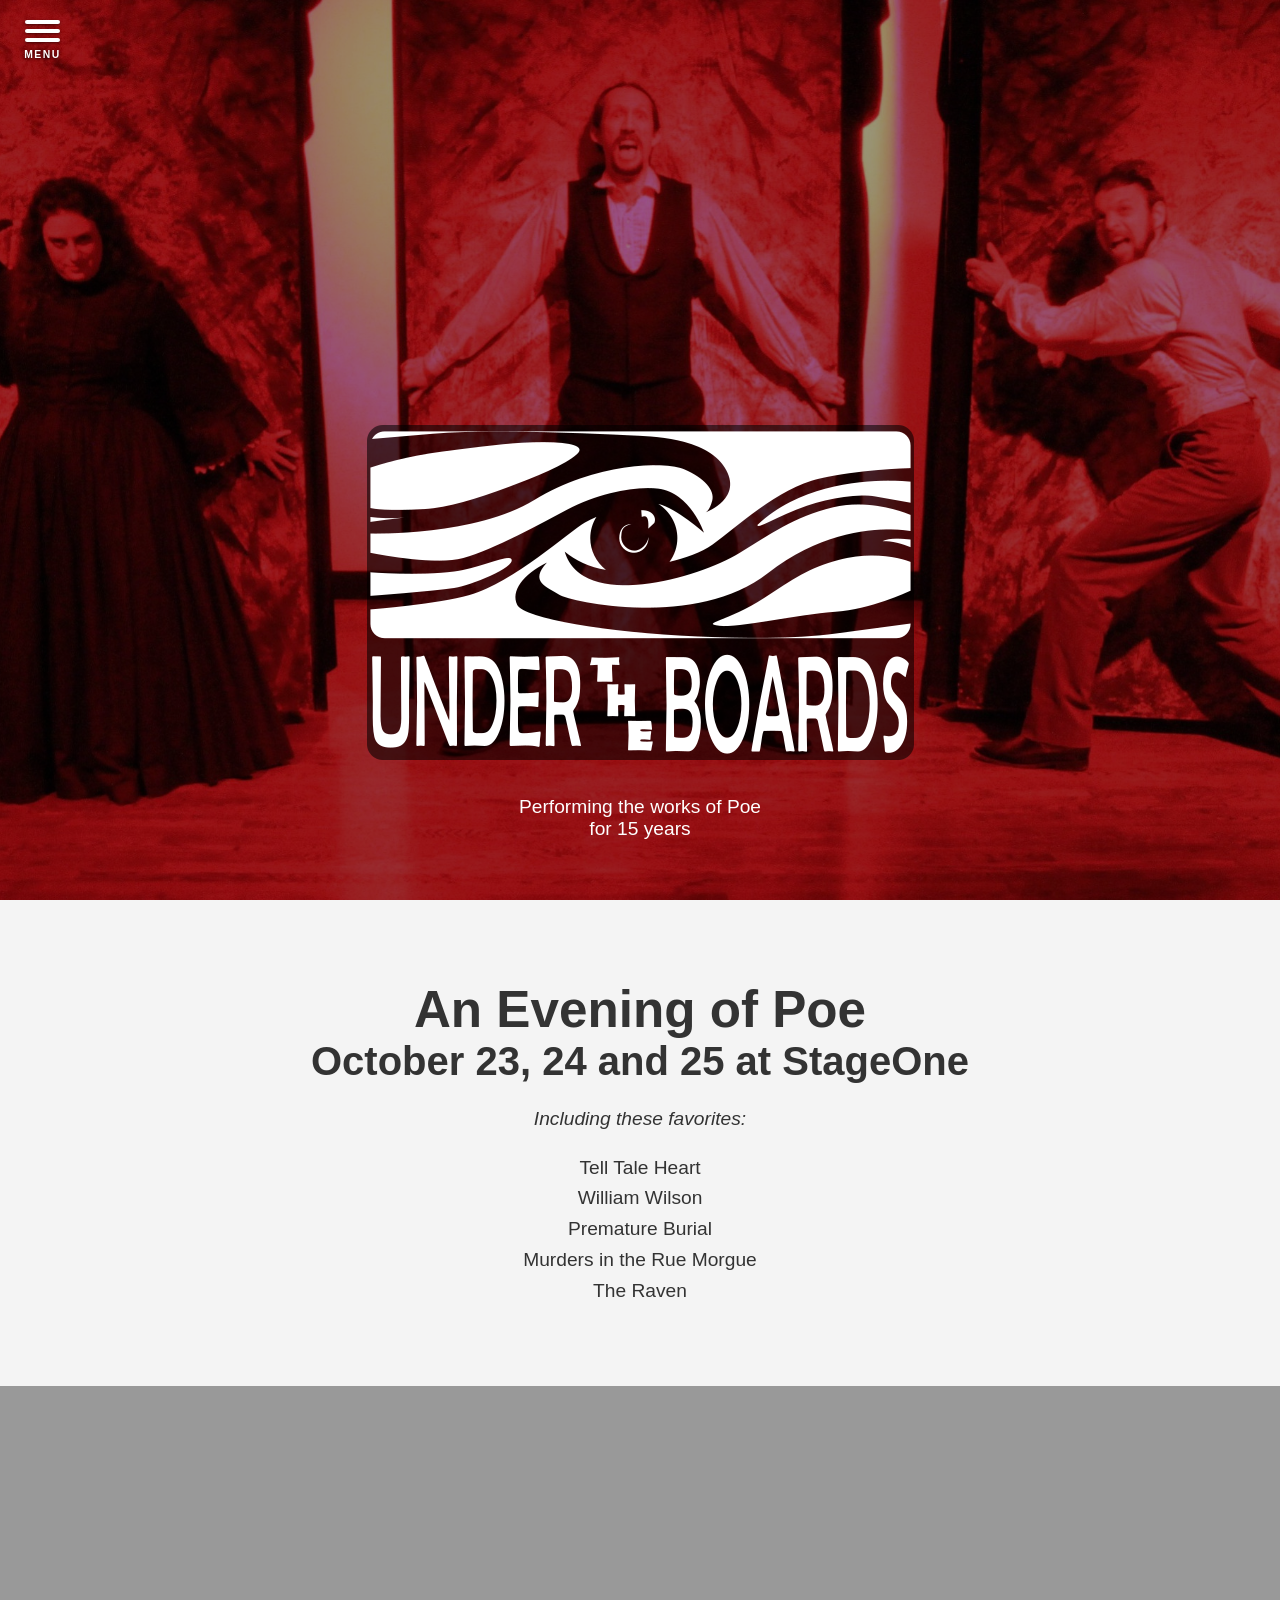
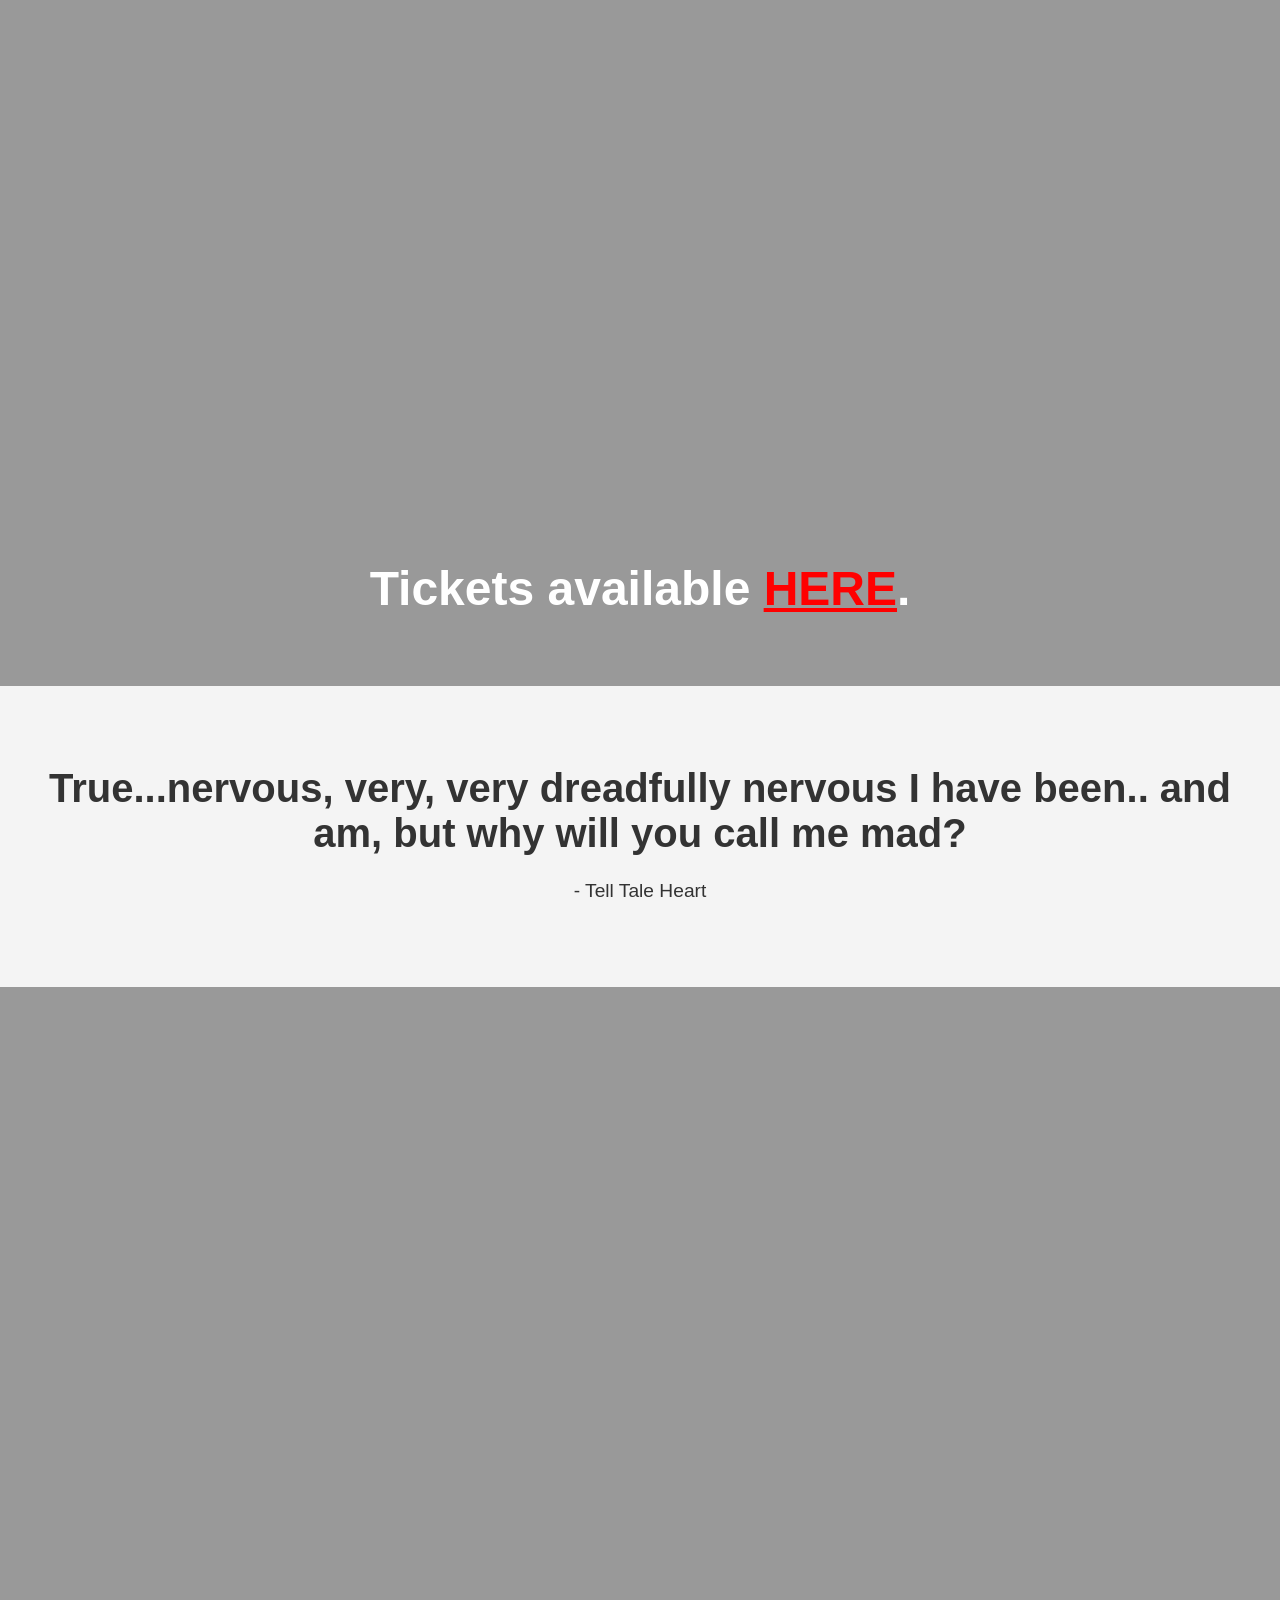
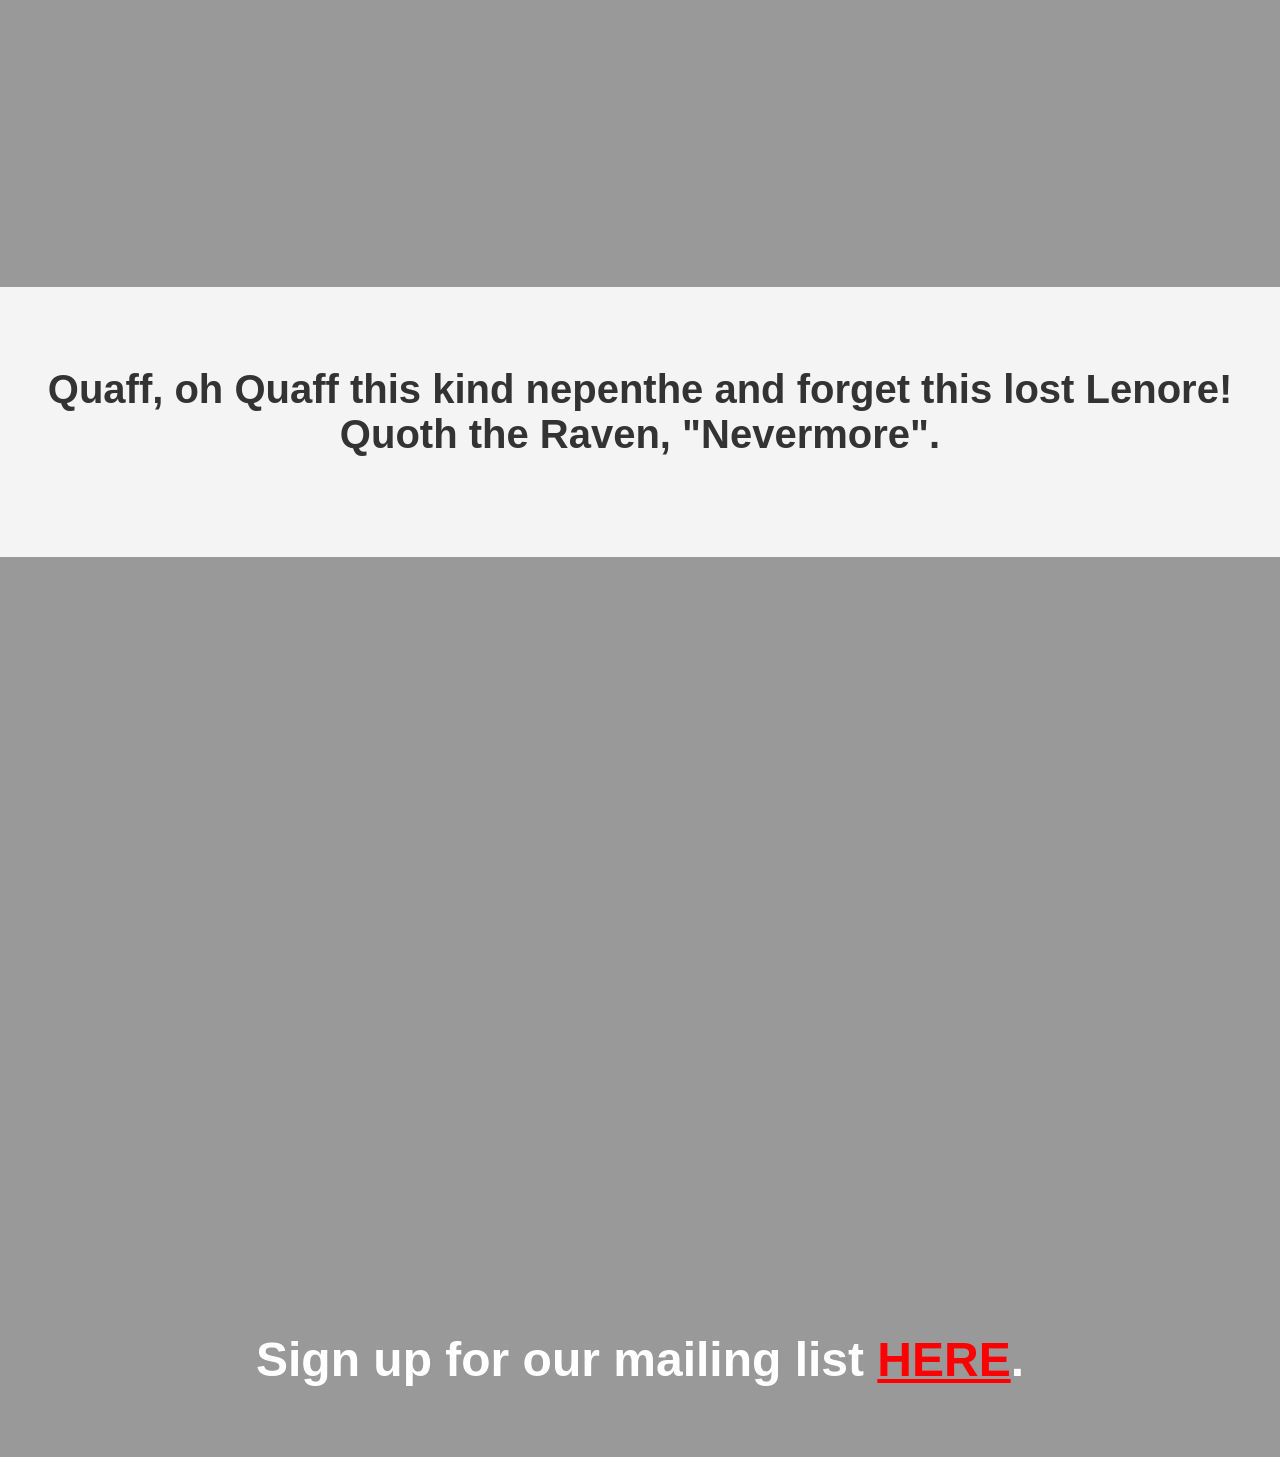
==== index.html @ fdffa173 "Update index.html" ====
<!DOCTYPE html>
<html lang="en">
<head>
    <meta charset="UTF-8">
    <meta name="viewport" content="width=device-width, initial-scale=1.0">
    <title>Under the Boards</title>
    <link rel="stylesheet" href="style.css">
</head>
<body>


    <!-- Hamburger Menu Button -->
    <div class="menu-btn" id="menuBtn">
        <div class="bar1"></div>
        <div class="bar2"></div>
        <div class="bar3"></div>
        <span class="menu-label">MENU</span>
        
    </div>

    <!-- Navigation Overlay -->
    <!-- Navigation Overlay -->
    <nav class="nav-menu" id="navMenu">
        <ul>
            
            <li><a href="#" class="popout-trigger" 
               data-title="Tickets" 
               data-text="Tickets can be purchased here."
               data-img="Evening of Poe.jpg" 
               data-url="https://www.zeffy.com/en-US/ticketing/an-evening-of-poe"
               data-alt="Buy tickets here">Tickets</a></li>
            <li><a href="#" class="popout-trigger" data-title="About Us" data-text="Since 2010, Kelly, Eric, and Tony have been adapting and performing the
                    works of Edgar Allan Poe. They started at the Frazier Museum, moved to the Belle of Louisville, and now find their home at StageOne. 
                    They have performed over 30 different stories and poems.
                    They were once told by an authority on the matter that they have performed more works by Poe as a company
                    than anyone else in the world.  ">About Us</a></li>
            <li><a href="mailto:utboards@outlook.com">Contact Us</a></li>
            <li><a href="#" class="popout-trigger" data-title="Mailing List" data-text="Sign up for our mailing list!" data-show-form="true">Mailing List</a></li>
        </ul>
    </nav>

    <!-- Parallax Section 1 -->
    <section class="parallax bg-img-1">
        <div class="content">
            <img src="utb2.png">
            <br>
            <br>
            <p>Performing the works of Poe <br>for 15 years </p>
           
                       
        </div>
    </section>

    <!-- Normal Scrolling Section -->
    <section class="normal-section">
        <h1>An Evening of Poe</h1>
        <h2>October 23, 24 and 25 at StageOne </h2>
        <p><i>Including these favorites:</i></p>
        <br>
        <p>Tell Tale Heart</p>
        <p>William Wilson</p>
        <p>Premature Burial</p>
        <p>Murders in the Rue Morgue</p>
        <p>The Raven</p>
    </section>

    <!-- Parallax Section 2 -->
    <section class="parallax bg-img-2">
        <div class="content">
            <h2>Tickets available <a href= "https://www.zeffy.com/en-US/ticketing/an-evening-of-poe">HERE</a>.</h2>
            <p></p>
            <p></p>
        </div>
    </section>

    <!-- Normal Scrolling Section -->
    <section class="normal-section">
        <h2>True...nervous, very, very dreadfully nervous I have been.. and am, but why will you call me mad?</h2>
        <p> - Tell Tale Heart</p>
    </section>

    <!-- Parallax Section 3 -->
    <section class="parallax bg-img-3">
        <div class="content">
            <h2> </h2>
            <p></p>
        </div>
    </section>
    
    <!-- New Normal Scrolling Section -->
    <section class="normal-section">
        <h2>Quaff, oh Quaff this kind nepenthe and forget this lost Lenore! <br> Quoth the Raven, "Nevermore". </h2>
        <p></p>
    </section>

    <!-- Parallax Section 4 -->
    <section class="parallax bg-img-4">
        <div class="content">
            <h2>Sign up for our mailing list <a href="https://www.jotform.com/262287806808064">HERE</a>.</h2>
            <p></p>
        </div>
    </section>
    <!-- The Popout Overlay (Modal) -->
        <div id="popoutModal" class="popout-modal">
            <div class="popout-content">
                <span class="close-popout" id="closePopout">&times;</span>
                <h2 id="popoutTitle">Default Title</h2>
                <p id="popoutText">Default text goes here.</p>
        <div id="popoutImageContainer" style="margin-top: 20px;"></div>
                
                <!-- THE NEW JOTFORM CONTAINER -->
            <!-- It starts with display: none so it is hidden by default -->
            <div id="jotformContainer" style="display: none; margin-top: 20px;">
            
                <!-- PASTE YOUR JOTFORM IFRAME CODE RIGHT HERE -->

    <iframe
      id="JotFormIFrame-262287806808064"
      title="Mailing List"
      onload="window.parent.scrollTo(0,0)"
      allowtransparency="true"
      allow="geolocation; microphone; camera; fullscreen; payment"
      src="https://form.jotform.com/262287806808064"
      frameborder="0"
      style="min-width:100%;max-width:100%;height:539px;border:none;"
      scrolling="no"
    >
    </iframe>
    <script src='https://cdn.jotfor.ms/s/umd/latest/for-form-embed-handler.js'></script>
    <script>window.jotformEmbedHandler("iframe[id='JotFormIFrame-262287806808064']", "https://form.jotform.com/")</script>
    
                
                
                </div>
            </div>
        </div>
    

    
    
    <!-- JavaScript for the Menu Toggle -->
    <script>
        // Hamburger Menu Logic
        const menuBtn = document.getElementById('menuBtn');
        const navMenu = document.getElementById('navMenu');

        menuBtn.addEventListener('click', () => {
            menuBtn.classList.toggle('change');
            navMenu.classList.toggle('active');
        });

        // Popout Logic
        const popoutModal = document.getElementById('popoutModal');
        const closePopout = document.getElementById('closePopout');
        const popoutTitle = document.getElementById('popoutTitle');
        const popoutText = document.getElementById('popoutText');
        const triggers = document.querySelectorAll('.popout-trigger');

        // Loop through all nav links and add a click event
        triggers.forEach(trigger => {
            trigger.addEventListener('click', function(event) {
                event.preventDefault(); // Stops the link from jumping to the top of the page
                
                // Get the text from the data attributes in the HTML
                const title = this.getAttribute('data-title');
                const text = this.getAttribute('data-text');
                
                // Check if this specific link should show the form
                const showForm = this.getAttribute('data-show-form');

                // 2. Get the new image attributes
                const imgSrc = this.getAttribute('data-img');
                const linkUrl = this.getAttribute('data-url');
                const imgAlt = this.getAttribute('data-alt') || 'Image link';
                
                // Put that text into the popout box
                popoutTitle.innerText = title;
                popoutText.innerText = text;
                
                // If the attribute equals "true", show the form. Otherwise, hide it.
                if (showForm === "true") {
                        jotformContainer.style.display = "block";
                } else {
                        jotformContainer.style.display = "none";
        }
                // 5. NEW: Handle the image link
                const imageContainer = document.getElementById('popoutImageContainer');
                // Clear out any old image first
                imageContainer.innerHTML = ''; 
        
                // If this link has an image source, build the HTML and insert it
                if (imgSrc && linkUrl) {
                    imageContainer.innerHTML = `
                         <a href="${linkUrl}" target="_blank">
                            <img src="${imgSrc}" alt="${imgAlt}" style="max-width: 100%; height: auto; border-radius: 8px; box-shadow: 0 4px 8px rgba(0,0,0,0.2);">
                        </a>
            `;
        }
                
                // Show the popout
                popoutModal.classList.add('show');
                
                // Optional: Close the slide-out menu in the background
                menuBtn.classList.remove('change');
                navMenu.classList.remove('active');
            });
        });

        // Close the popout when the X is clicked
        closePopout.addEventListener('click', () => {
            popoutModal.classList.remove('show');
        });

        // Close the popout if the user clicks anywhere outside of the white box
        window.addEventListener('click', (event) => {
            if (event.target === popoutModal) {
                popoutModal.classList.remove('show');
            }
        });
    </script>
</body>
</html>
---- style.css ----
/* Reset default margins and set a clean font */
* {
    margin: 0;
    padding: 0;
    box-sizing: border-box;
    font-family: 'Segoe UI', Tahoma, Geneva, Verdana, sans-serif;
    /* Add this to prevent long text from breaking the layout */
    word-wrap: break-word;
}

/* Href link color = red */
a {
    color: red;
}
body, html {
    height: 100%;
    scroll-behavior: smooth;
    
    /* This stops horizontal scrolling and removes the white bar */
    /* overflow-x: hidden;  */
    
    /* This ensures the page never stretches past the screen width */
    max-width: 100%; 
}
/* --- THE PARALLAX MAGIC --- */
.parallax {
    /* Make each section take up the full height of the screen */
    height: 100vh;

    /* The core properties that create the parallax effect */
    background-attachment: fixed;
    background-position: center;
    background-repeat: no-repeat;
    background-size: cover;

    /* Center the text inside the section */
    display: flex;
    align-items: end;
    justify-content: center;
    text-align: center;
    position: relative;
    padding: 40px;
}

/* Add a dark, semi-transparent overlay so white text is readable over any image */
.parallax::before {
    content: "";
    position: absolute;
    top: 0; left: 0; right: 0; bottom: 0;
    background: rgba(0, 0, 0, 0.4);
    z-index: 1;
}

/* Bring the text above the dark overlay */
.content {
    position: relative;
    z-index: 2;
    color: white;
    padding: 20px;
}

.content h1 {
    font-size: 4rem;
    margin-bottom: 10px;
    text-transform: uppercase;
    letter-spacing: 3px;
}

.content h2 {
    font-size: 3rem;
    margin-bottom: 10px;
}

.content p {
    font-size: 1.2rem;
}

/* --- SPECIFIC BACKGROUND IMAGES --- */
/* Using placeholder images from Unsplash */
.bg-img-1 { 
    background-image: url('Bells_silly.jpg'); 
}
.bg-img-2 { 
    background-image: url('LoB2.jpg'); 
}
.bg-img-3 { 
    background-image: url('Masque.jpg'); 
}
.bg-img-4 { 
    background-image: url('Poe_BW_2023.jpg'); 
}
/* --- NORMAL TEXT SECTIONS --- */
.normal-section {
    padding: 80px 20px;
    text-align: center;
    background-color: #f4f4f4;
    color: #333;
}

.normal-section h1{
    font-size: 3.2rem;
}
.normal-section h2 {
    font-size: 2.5rem;
    margin-bottom: 20px;
}

.normal-section p {
    font-size: 1.2rem;
    max-width: 800px;
    margin: 0 auto;
    line-height: 1.6;
}

/* --- UPDATED HAMBURGER BUTTON --- */
.menu-btn {
    position: fixed;   /* Keeps it from scrolling */
    top: 20px;
    left: 25px;
    width: 35px;
    cursor: pointer;
    z-index: 100;      
    display: flex;
    flex-direction: column;
    align-items: center;
}

/* Adjust bar spacing */
.menu-btn div {
    width: 100%;
    height: 4px;
    background-color: white;
    transition: 0.4s;
    border-radius: 2px;
    box-shadow: 0 1px 3px rgba(0,0,0,0.5);
    margin-bottom: 5px; /* Spacing between the bars */
}

/* --- NEW SMALL MENU LABEL --- */
.menu-label {
    color: white;
    font-size: 0.65rem;
    font-weight: 700;
    letter-spacing: 1.5px;
    text-transform: uppercase;
    text-shadow: 0 1px 3px rgba(0, 0, 0, 0.7);
    margin-top: 2px;
    transition: opacity 0.3s ease;
}

/* Fades out the "MENU" text when the button changes to an "X" */
.menu-btn.change .menu-label {
    opacity: 0;
}

/* Animate the lines into an "X" when the .change class is added by JS */
.menu-btn.change .bar1 {
    transform: translate(0, 10px) rotate(-45deg);
}
.menu-btn.change .bar2 {
    opacity: 0;
}
.menu-btn.change .bar3 {
    transform: translate(0, -11px) rotate(45deg);
}

/* --- NAVIGATION OVERLAY --- */
.nav-menu {
    height: 100vh;
    width: 0;          /* Hidden by default */
    position: fixed;
    z-index: 99;       /* Sits just underneath the hamburger button */
    top: 0;
    left: 0;
    background-color: rgba(0, 0, 0, 0.8);
    overflow-x: hidden;
    transition: 0.5s ease; /* Smooth slide-in effect */
    display: flex;
    align-items: center;
    justify-content: center;
}

/* When active, the menu takes up the left side of the screen */
.nav-menu.active {
    width: 350px; 
}

.nav-menu ul {
    list-style: none;
    text-align: center;
    padding: 0;
}

.nav-menu ul li {
    margin: 30px 0;
}

.nav-menu ul li a {
    text-decoration: none;
    font-size: 1.5rem;
    color: #818181;
    display: block;
    transition: 0.3s;
    text-transform: uppercase;
    letter-spacing: 3px;
}

.nav-menu ul li a:hover {
    color: white;
}

/* Mobile responsiveness for the menu */
@media screen and (max-width: 450px) {
    .nav-menu.active {
        width: 100%; /* Takes up full screen on mobile */
    }
}
/* --- POPOUT OVERLAY (MODAL) --- */
.popout-modal {
    display: none; /* Hidden by default */
    position: fixed; 
    z-index: 200; /* Must be higher than the nav menu (99) and hamburger (100) */
    left: 0;
    top: 0;
    width: 100%; 
    height: 100%; 
    background-color: rgba(0, 0, 0, 0.7); /* Dark semi-transparent background */
    align-items: center;
    justify-content: center;
}

/* This class is added by JavaScript to show the popout */
.popout-modal.show {
    display: flex;
}

/* The actual white box inside the overlay */
.popout-content {
    background-color: #fff;
    color: #333;
    padding: 40px;
    border-radius: 10px;
    width: 80%;
    max-width: 500px;
/* --- NEW RULES FOR MOBILE SCROLLING --- */
    max-height: 85vh; /* Never let the box be taller than 85% of the screen */
    overflow-y: auto; /* If content is too tall, create a scrollbar inside the box */
    
    text-align: center;
    position: relative;
    box-shadow: 0 5px 15px rgba(0,0,0,0.3);
    animation: popIn 0.3s ease-out; /* Quick pop-in animation */
}

.popout-content h2 {
    margin-bottom: 15px;
    font-size: 2rem;
}

.popout-content p {
    font-size: 1.2rem;
    line-height: 1.5;
}

/* The Close Button (X) */
.close-popout {
    color: #aaa;
    position: absolute;
    top: 10px;
    right: 20px;
    font-size: 35px;
    font-weight: bold;
    cursor: pointer;
    transition: 0.2s;
}
/* Make all standard HTML images responsive */
img {
    max-width: 100%;
    height: auto;
    display: block; /* Removes weird spacing at the bottom */
}

.close-popout:hover {
    color: #333;
}

/* --- MOBILE OPTIMIZATION --- */

/* This targets screens smaller than 768px (tablets and phones) */
@media screen and (max-width: 768px) {
    
    /* Turn off the fixed parallax effect on mobile */
    .parallax {
        background-attachment: scroll; /* Changes it back to normal scrolling */
        background-position: center center;
        background-size: cover;
        
        /* Optional: You can make the image sections a bit shorter on phones */
        height: 60vh; 
    }
    
    /* Make the main text a bit smaller so it fits nicely */
    .content h1 {
        font-size: 2.5rem;
    }
    .content h2 {
        font-size: 2rem;
    }
}
/* Small animation so it doesn't just instantly appear */
@keyframes popIn {
    from { transform: scale(0.8); opacity: 0; }
    to { transform: scale(1); opacity: 1; }
}
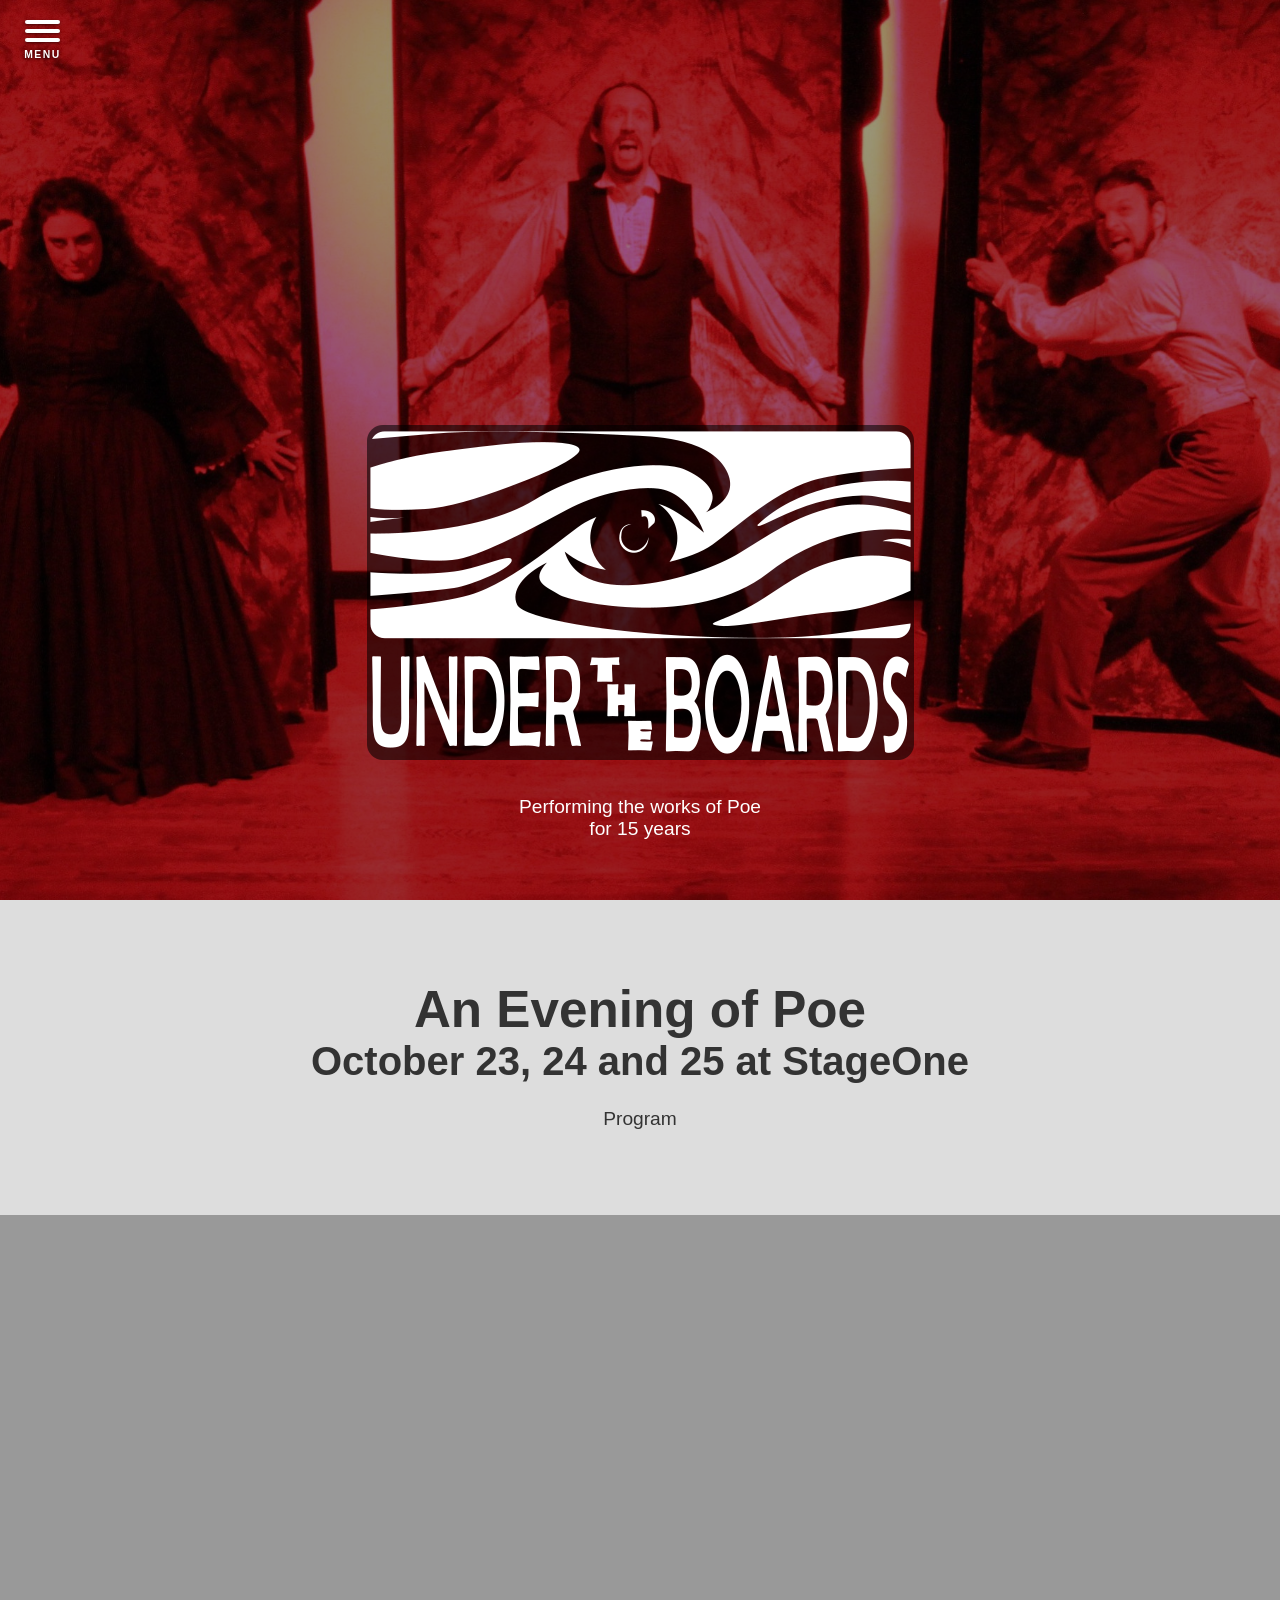
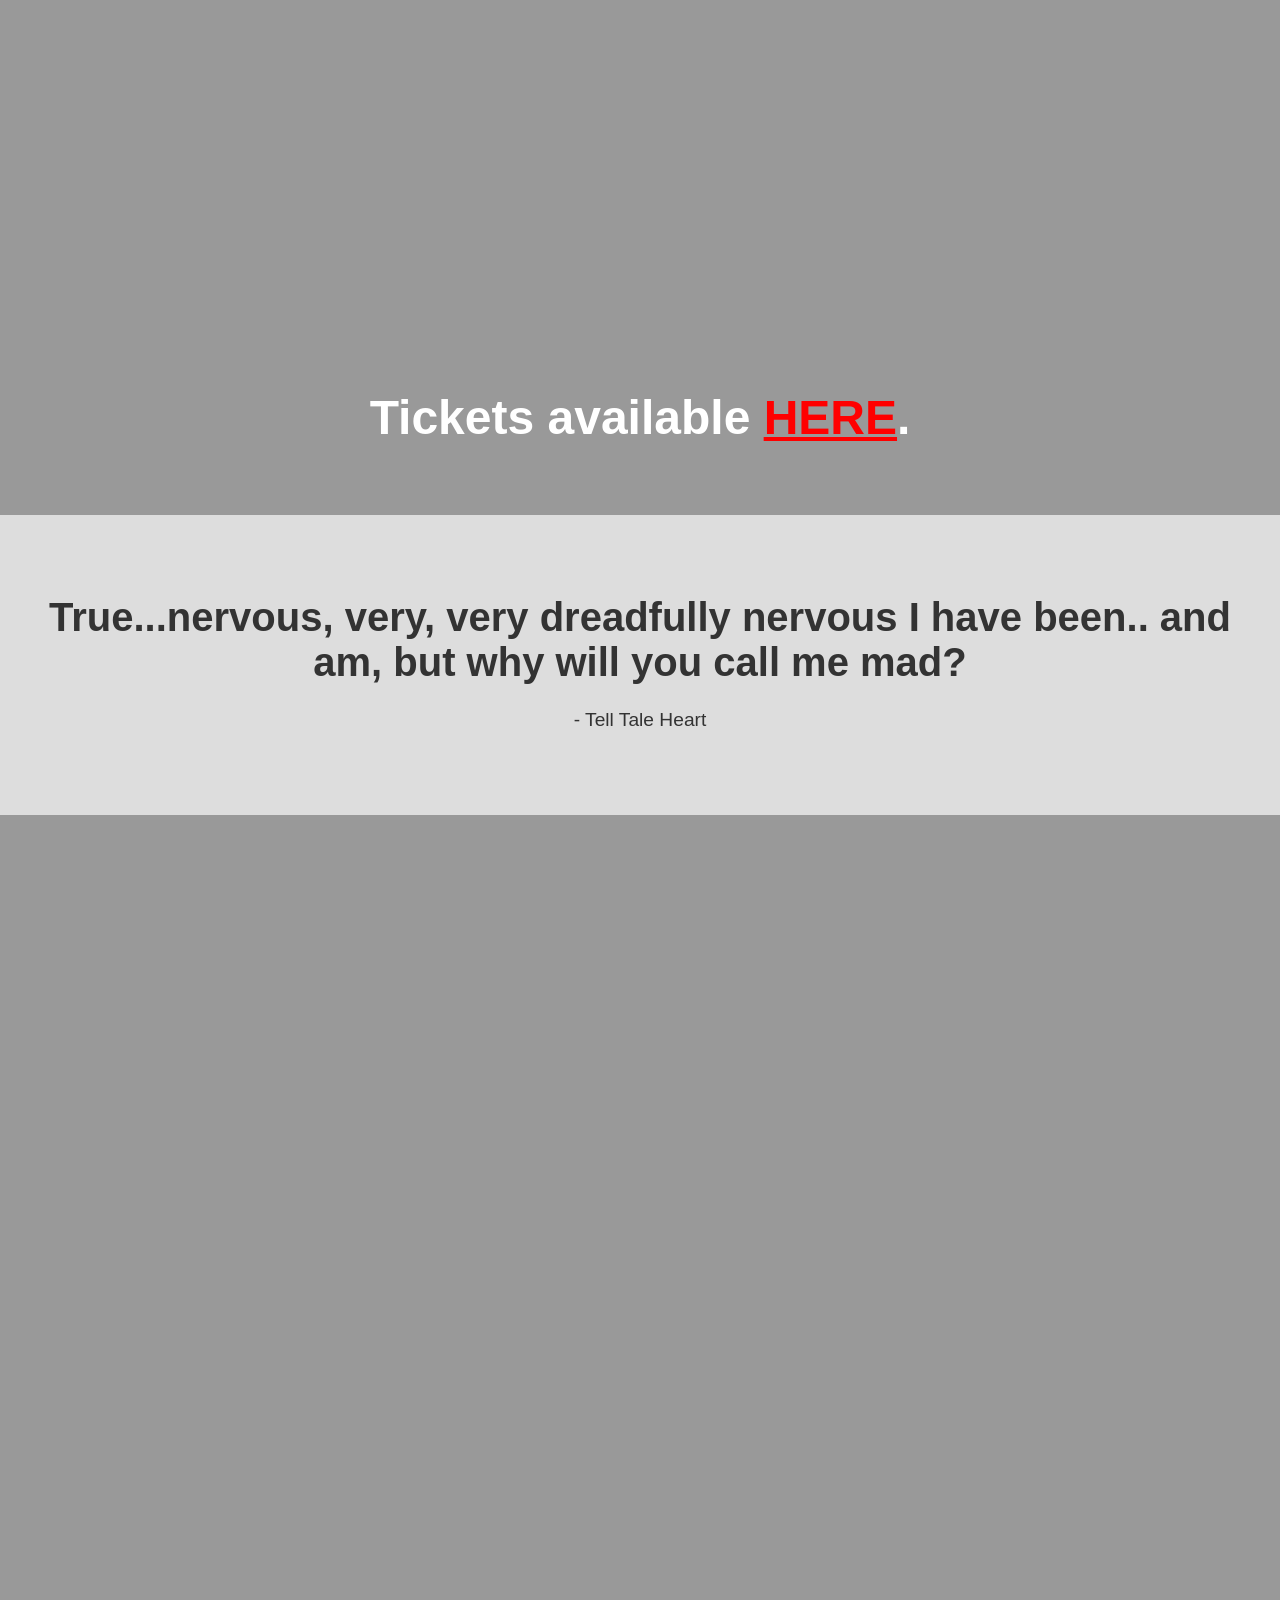
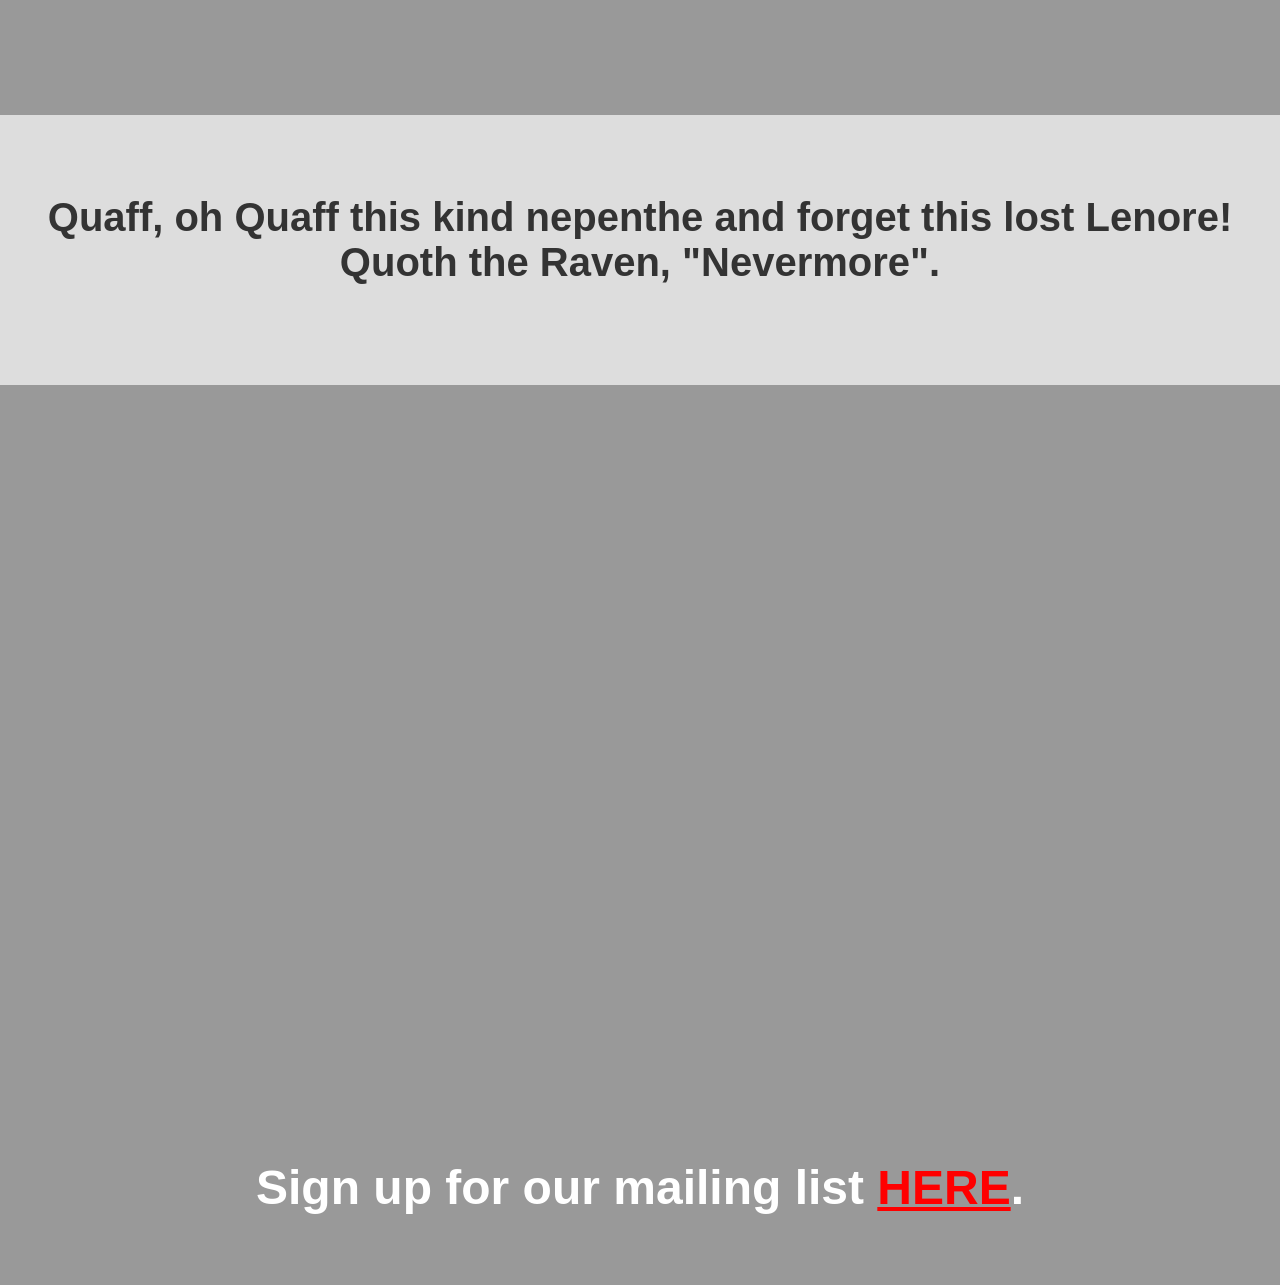
==== commit 5ae2f781: "Fix HTML structure and remove duplicate content" ====
--- a/index.html
+++ b/index.html
@@ -55,13 +55,8 @@
     <section class="normal-section">
         <h1>An Evening of Poe</h1>
         <h2>October 23, 24 and 25 at StageOne </h2>
-        <p><i>Including these favorites:</i></p>
-        <br>
-        <p>Tell Tale Heart</p>
-        <p>William Wilson</p>
-        <p>Premature Burial</p>
-        <p>Murders in the Rue Morgue</p>
-        <p>The Raven</p>
+        <p>Program</p>
+        
     </section>
 
     <!-- Parallax Section 2 -->
--- a/style.css
+++ b/style.css
@@ -95,7 +95,7 @@
 .normal-section {
     padding: 80px 20px;
     text-align: center;
-    background-color: #f4f4f4;
+    background-color: #dddddd;
     color: #333;
 }
 
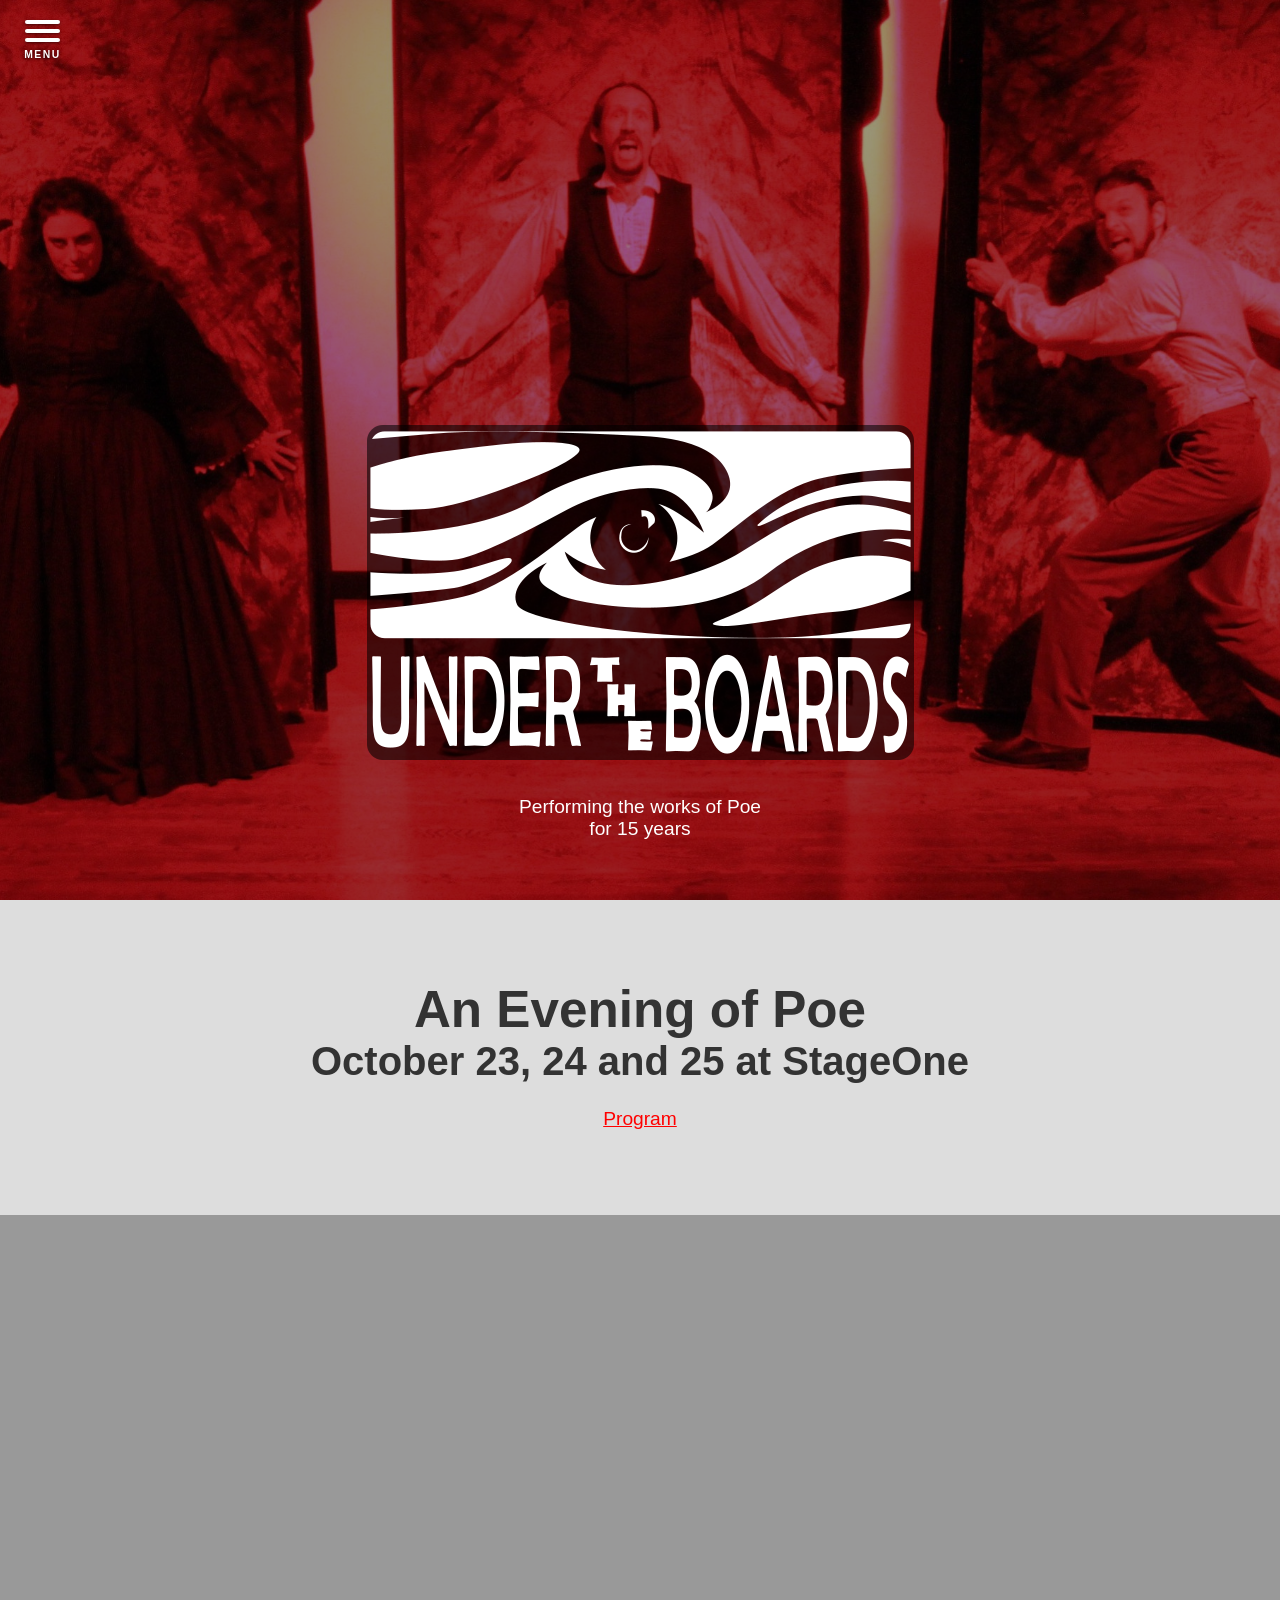
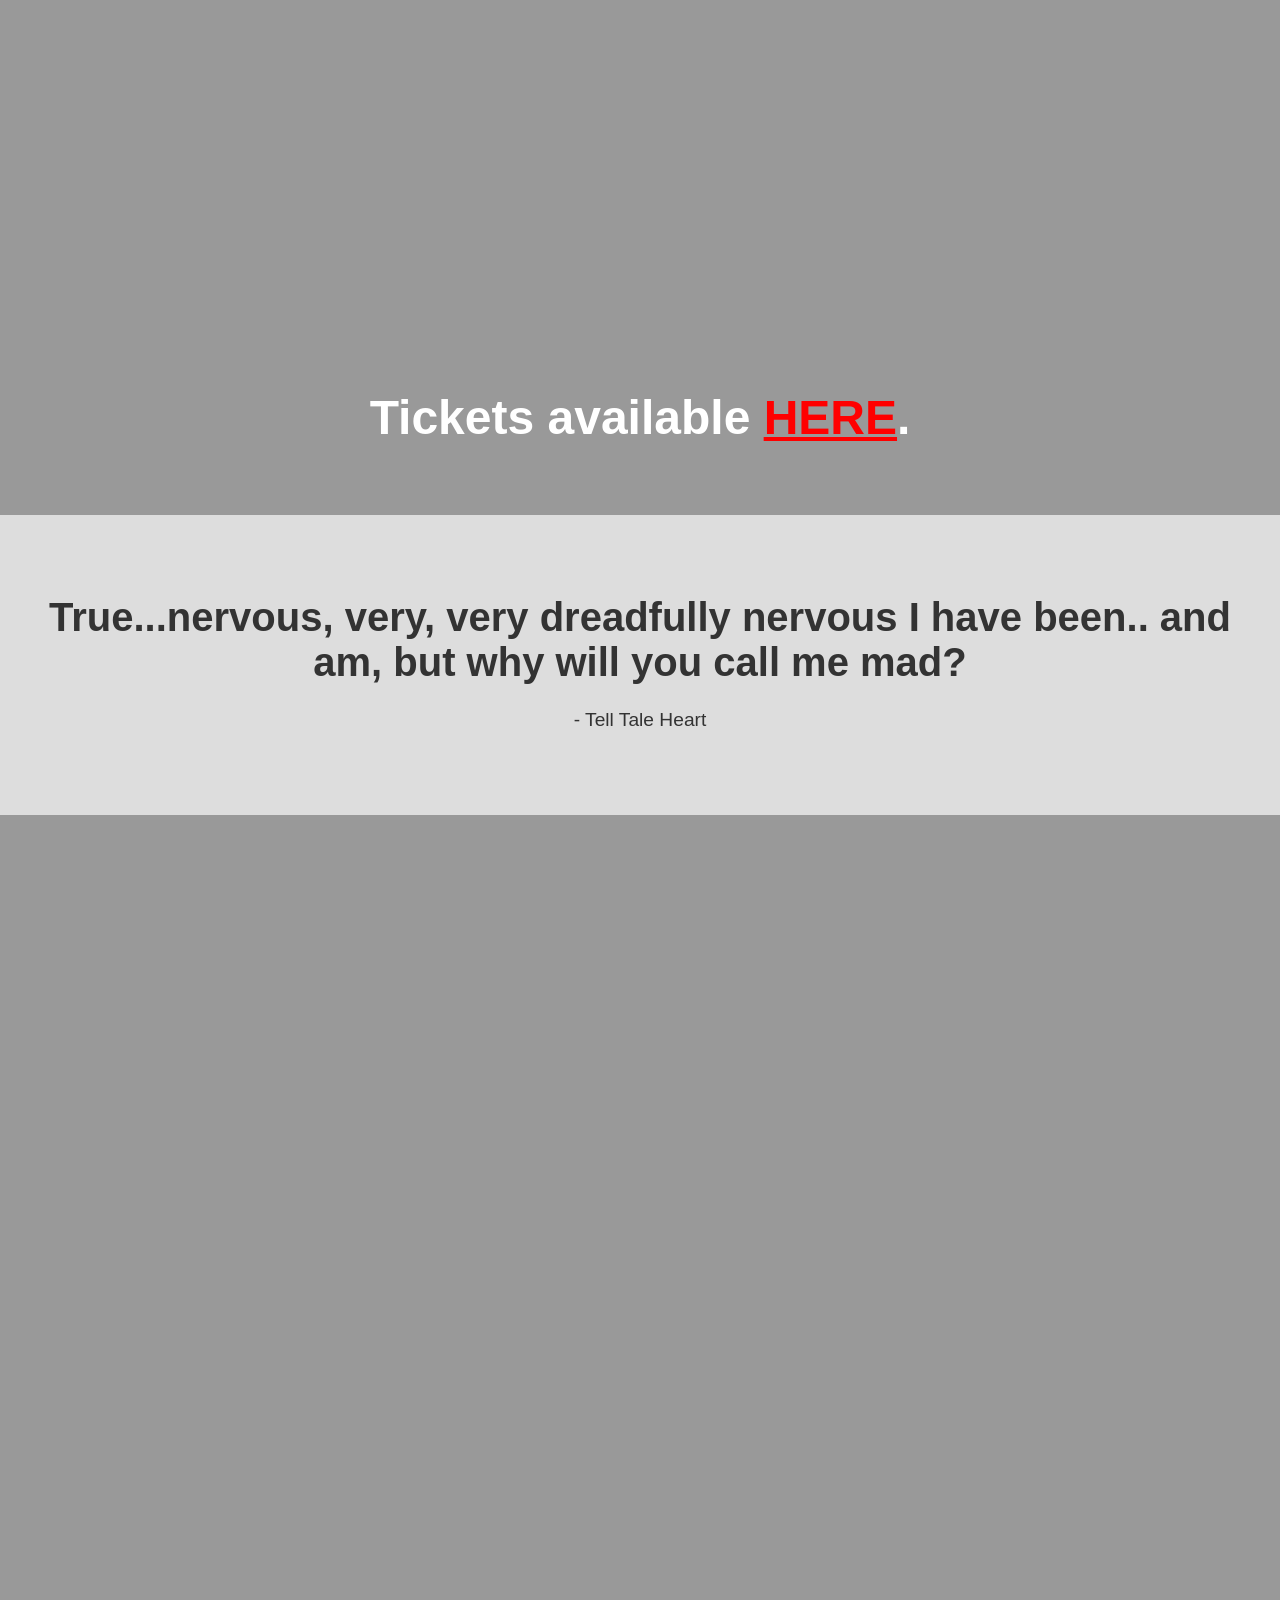
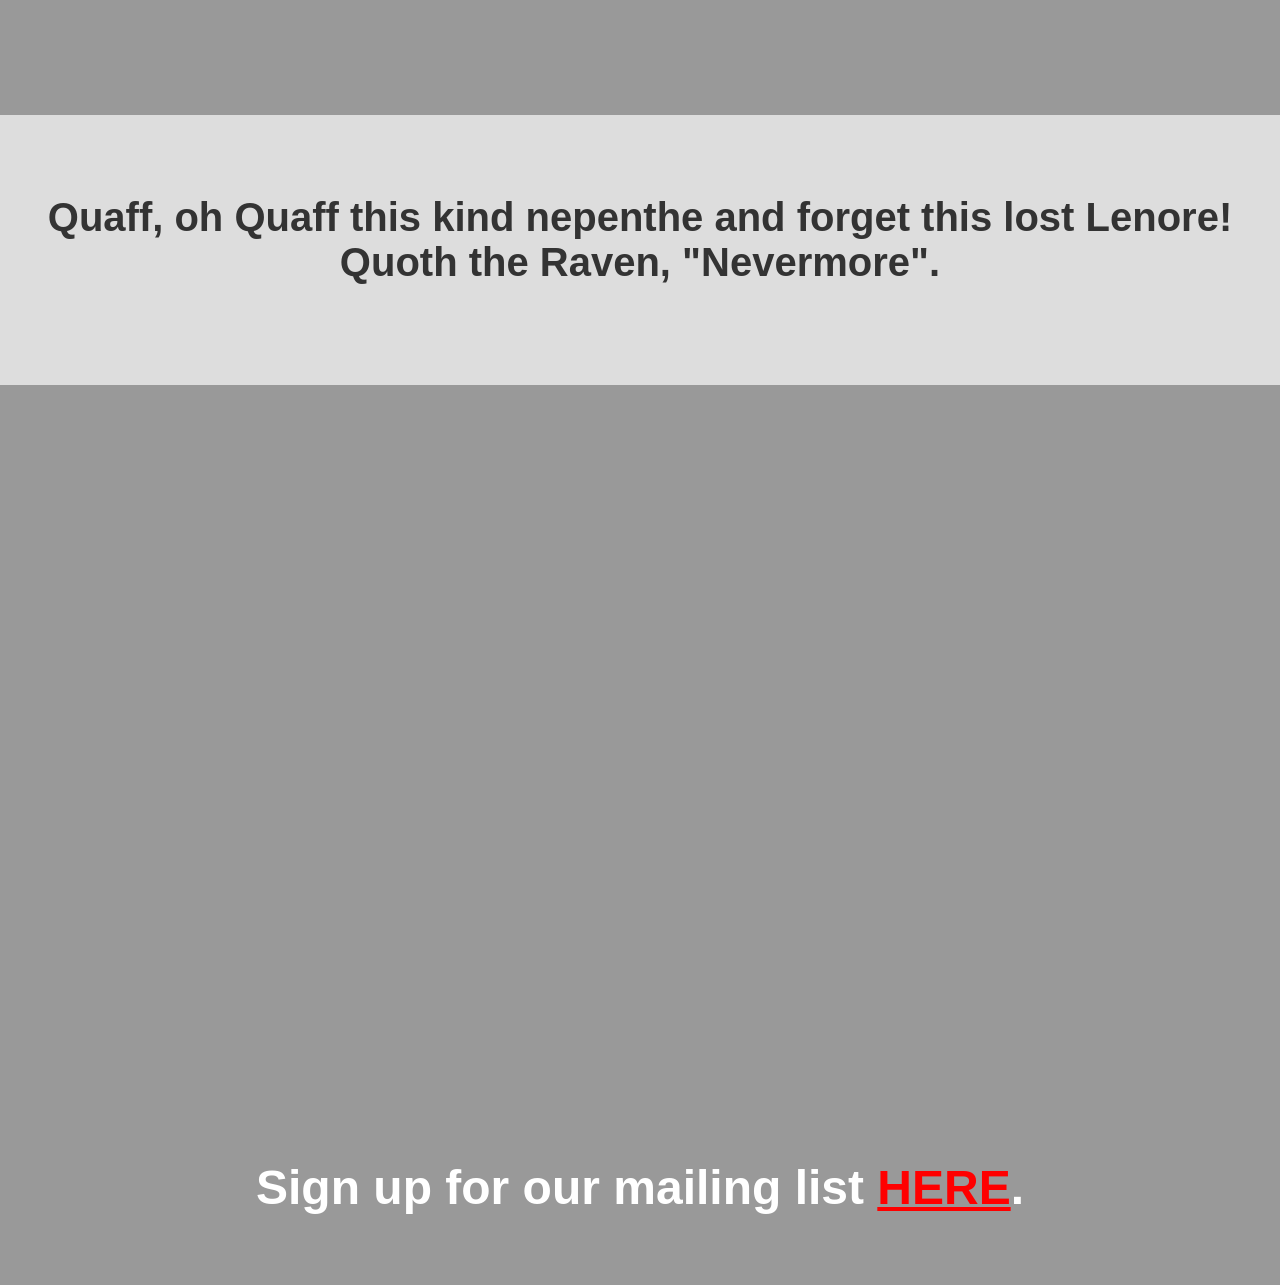
==== commit 26d3a35d: "Fix HTML encoding issues in index.html" ====
--- a/index.html
+++ b/index.html
@@ -55,7 +55,7 @@
     <section class="normal-section">
         <h1>An Evening of Poe</h1>
         <h2>October 23, 24 and 25 at StageOne </h2>
-        <p>Program</p>
+        <p><a href="Program.pdf" target="blank">Program</a></p>
         
     </section>
 
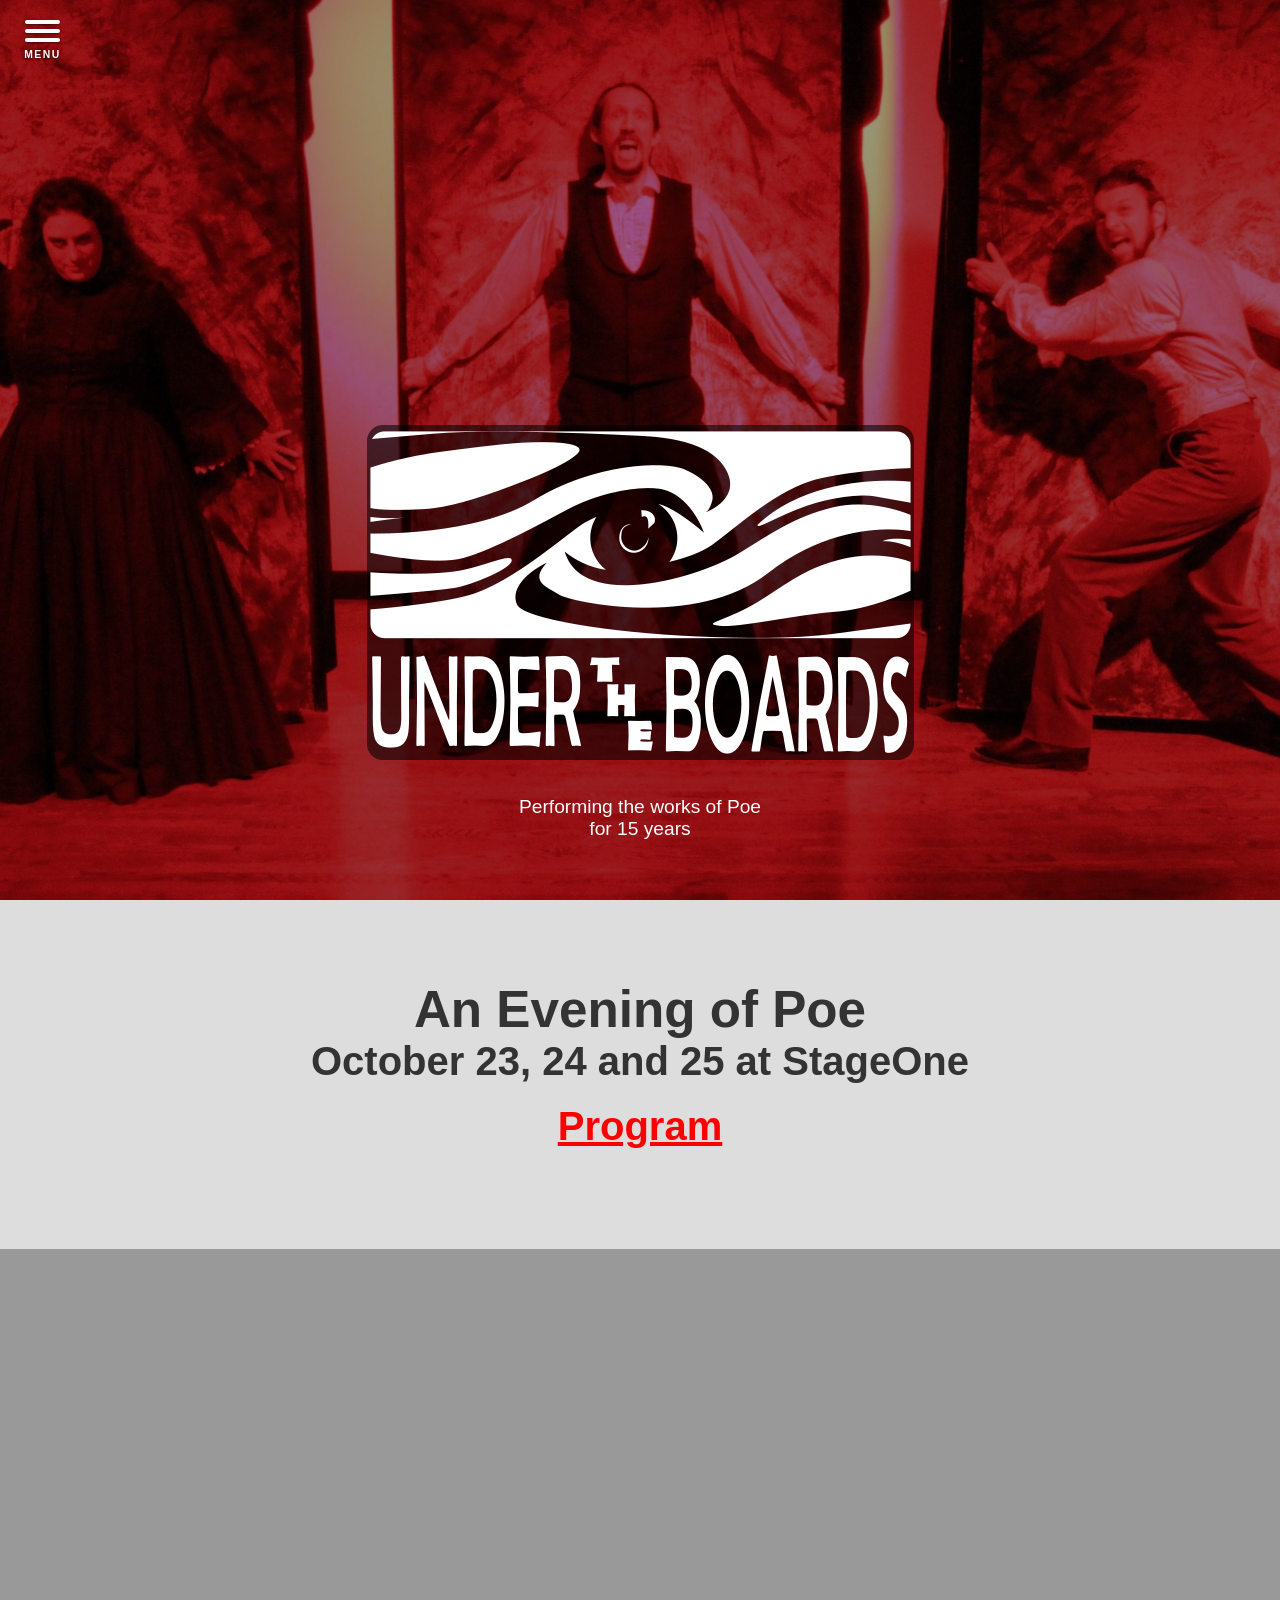
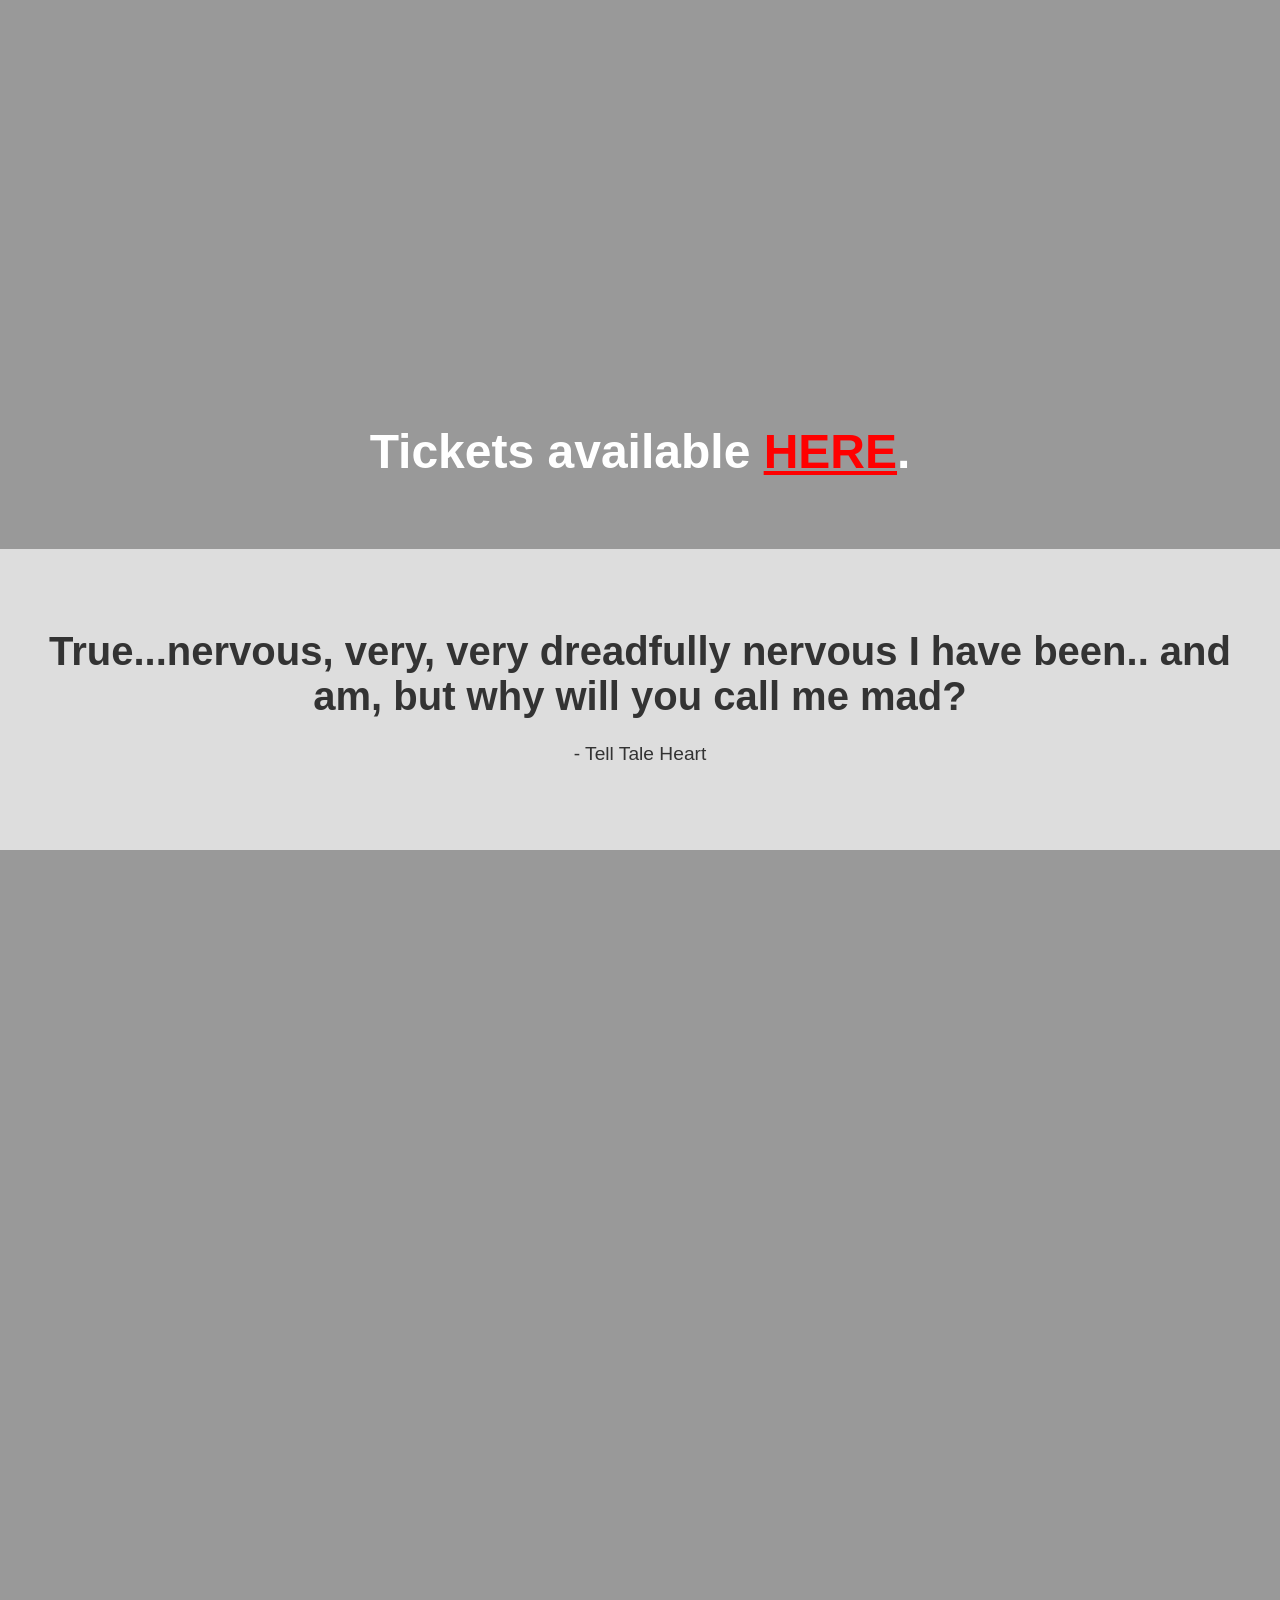
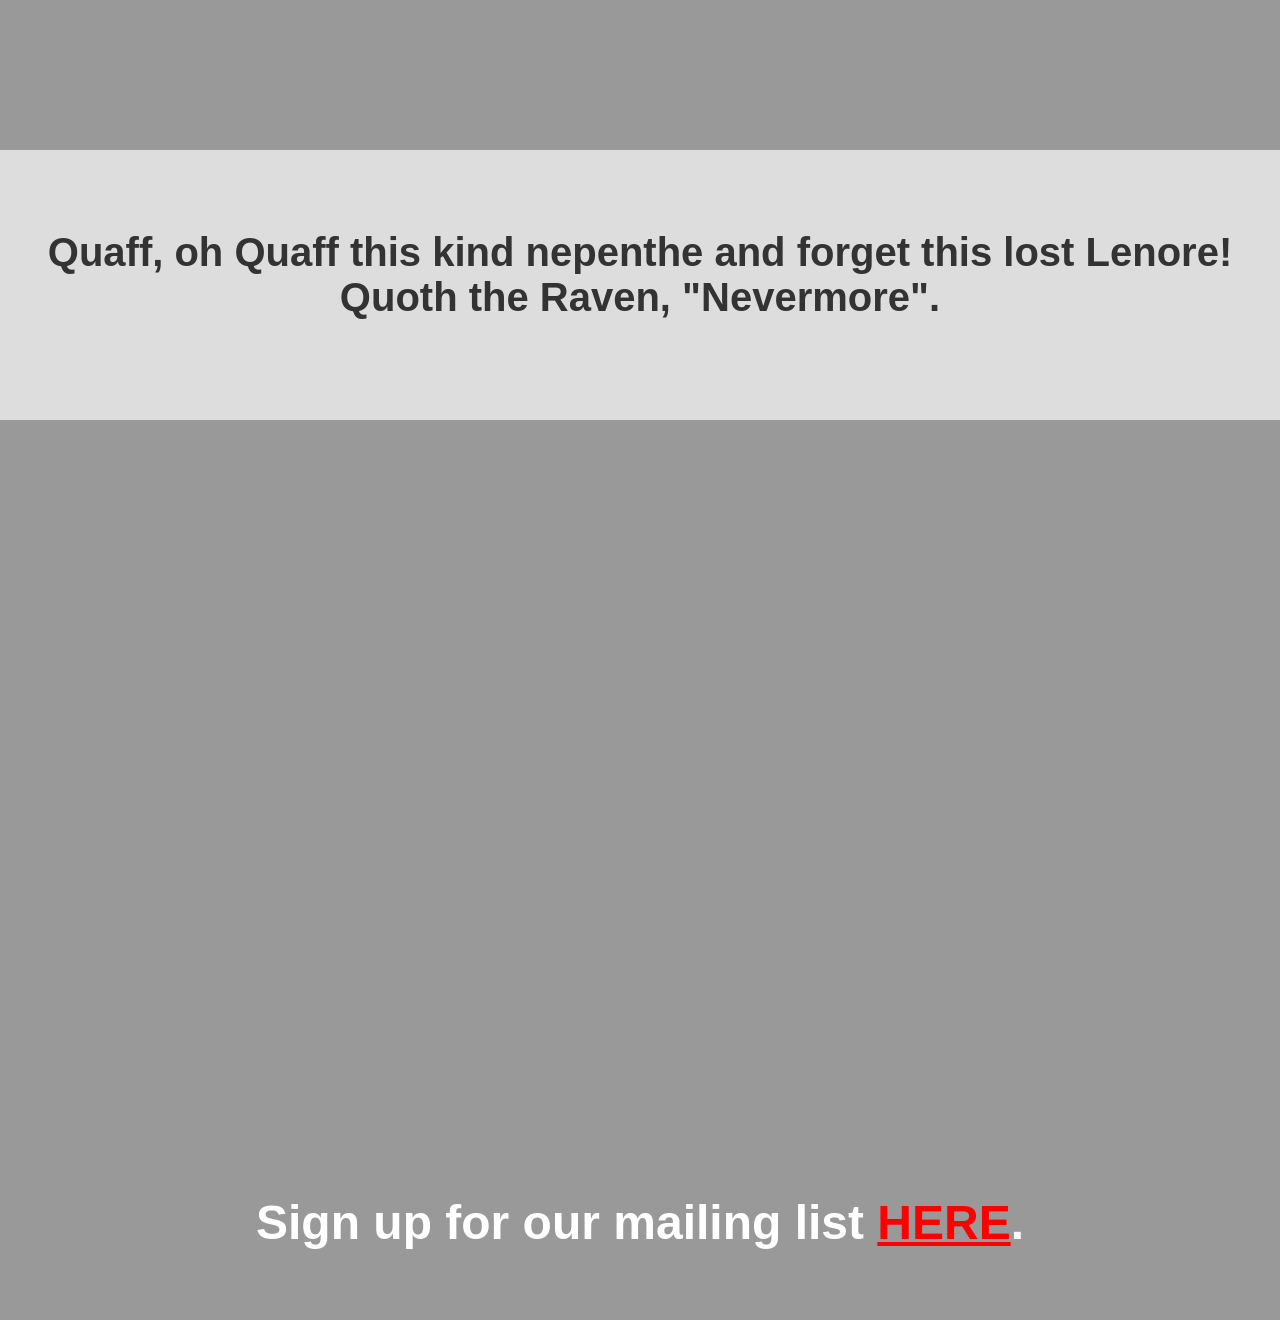
==== commit b491f067: "Fix HTML encoding issues in index.html" ====
--- a/index.html
+++ b/index.html
@@ -55,7 +55,7 @@
     <section class="normal-section">
         <h1>An Evening of Poe</h1>
         <h2>October 23, 24 and 25 at StageOne </h2>
-        <p><a href="Program.pdf" target="blank">Program</a></p>
+        <h2><a href="Program.pdf" target="blank">Program</a></h2>
         
     </section>
 
